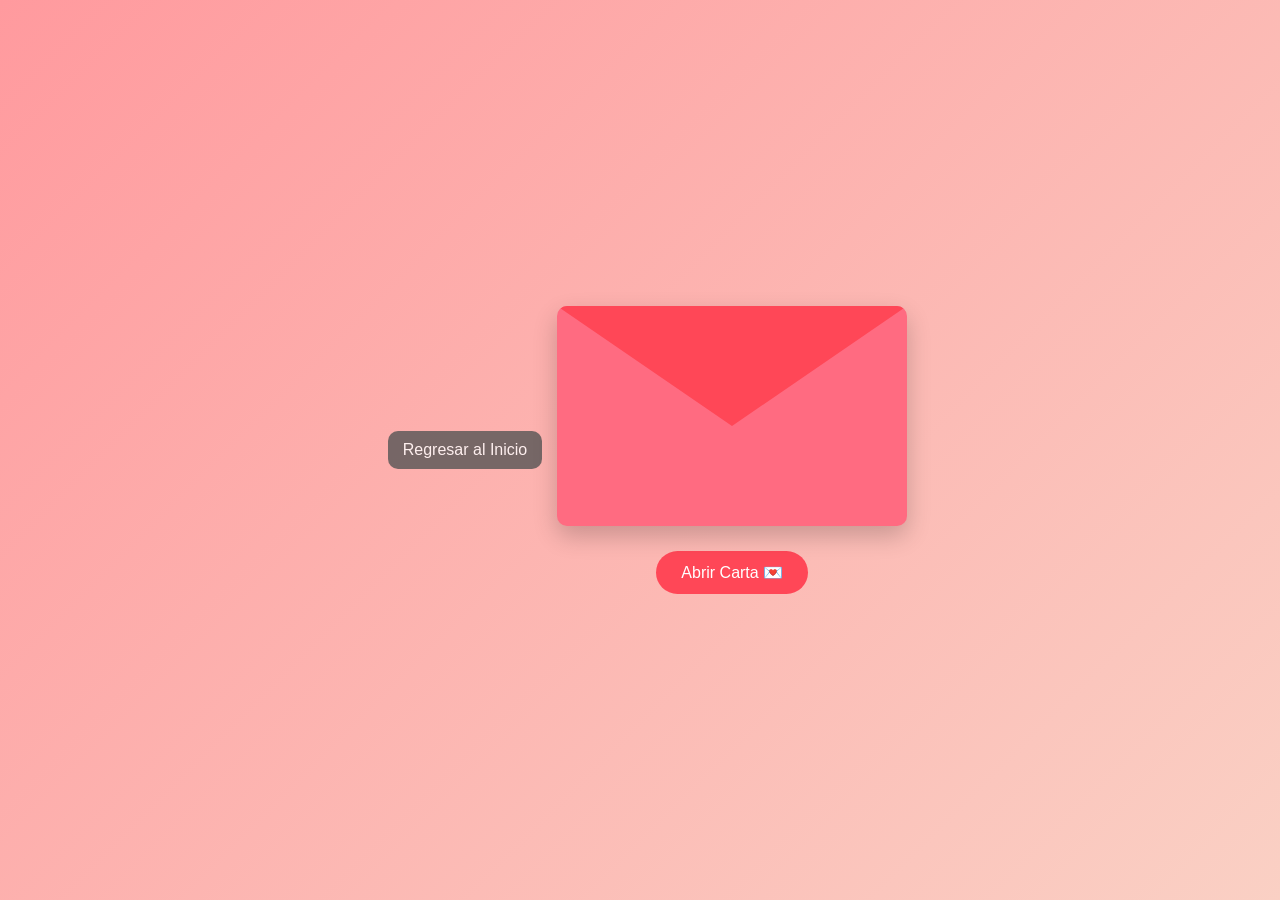
==== pag/carta.html @ baf8e4e4 "Include CSS stylesheet in carta.html Added a link to the carta.css stylesheet for styling." ====
<!DOCTYPE html>
<html>
<head>
	<meta charset="utf-8">
	<meta name="viewport" content="width=device-width, initial-scale=1">
	<title>Carta</title>

	<link rel="stylesheet" href="../css/carta.css">
</head>
<body>
	<header>
		<a href="../index.html" class="btn-regresar">Regresar al Inicio</a>
	</header>
	<div class="contenedor">

    	<div class="sobre" id="sobre">

        	<div class="tapa"></div>

        	<div class="carta">
            	<h2>💖 Para Mahulysita 💖</h2>

            	<p id="mensaje"></p>

            	<div class="firma">
                	Con cariño,<br>
                	Thiago ❤️
            	</div>
        	</div>

    	</div>

    <button onclick="abrirCarta()">Abrir Carta 💌</button>

</div>
</body>
</html>
---- css/carta.css ----
*{
    margin:0;
    padding:0;
    box-sizing:border-box;
}

body{
    min-height:100vh;
    display:flex;
    justify-content:center;
    align-items:center;
    background:linear-gradient(135deg,#ff9a9e,#fad0c4);
    font-family:Arial,sans-serif;
}


.btn-regresar{
    display:inline-block;
    margin:15px;
    background:#555;
    color:white;
    padding:10px 15px;
    border-radius:10px;
    text-decoration:none;
    opacity:0.8;
}

.btn-regresar:hover{
    opacity:1;
    background:#ff4d88;
}

.contenedor{
    text-align:center;
}

.sobre{
    position:relative;
    width:350px;
    height:220px;
    background:#ff6b81;
    margin:auto;
    border-radius:10px;
    overflow:hidden;
    box-shadow:0 10px 25px rgba(0,0,0,0.2);
}

.tapa{
    position:absolute;
    top:0;
    left:0;
    width:0;
    height:0;
    border-left:175px solid transparent;
    border-right:175px solid transparent;
    border-top:120px solid #ff4757;
    transform-origin:top;
    transition:1s;
    z-index:3;
}

.carta{
    position:absolute;
    width:90%;
    height:180px;
    background:white;
    left:5%;
    top:100%;
    border-radius:10px;
    padding:15px;
    transition:1s;
    z-index:1;
    overflow-y:auto;
}

.sobre.abierto .tapa{
    transform:rotateX(180deg);
}

.sobre.abierto .carta{
    top:10px;
}

h2{
    color:#ff4d6d;
    margin-bottom:10px;
}

#mensaje{
    color:#444;
    line-height:1.6;
    font-size:15px;
}

#mensaje::after{
    content:"|";
    animation:parpadeo .8s infinite;
}

@keyframes parpadeo{
    50%{
        opacity:0;
    }
}

.firma{
    margin-top:15px;
    color:#ff4d6d;
    font-weight:bold;
}

button{
    margin-top:25px;
    padding:12px 25px;
    border:none;
    border-radius:30px;
    background:#ff4757;
    color:white;
    font-size:16px;
    cursor:pointer;
    transition:.3s;
}

button:hover{
    transform:scale(1.05);
}
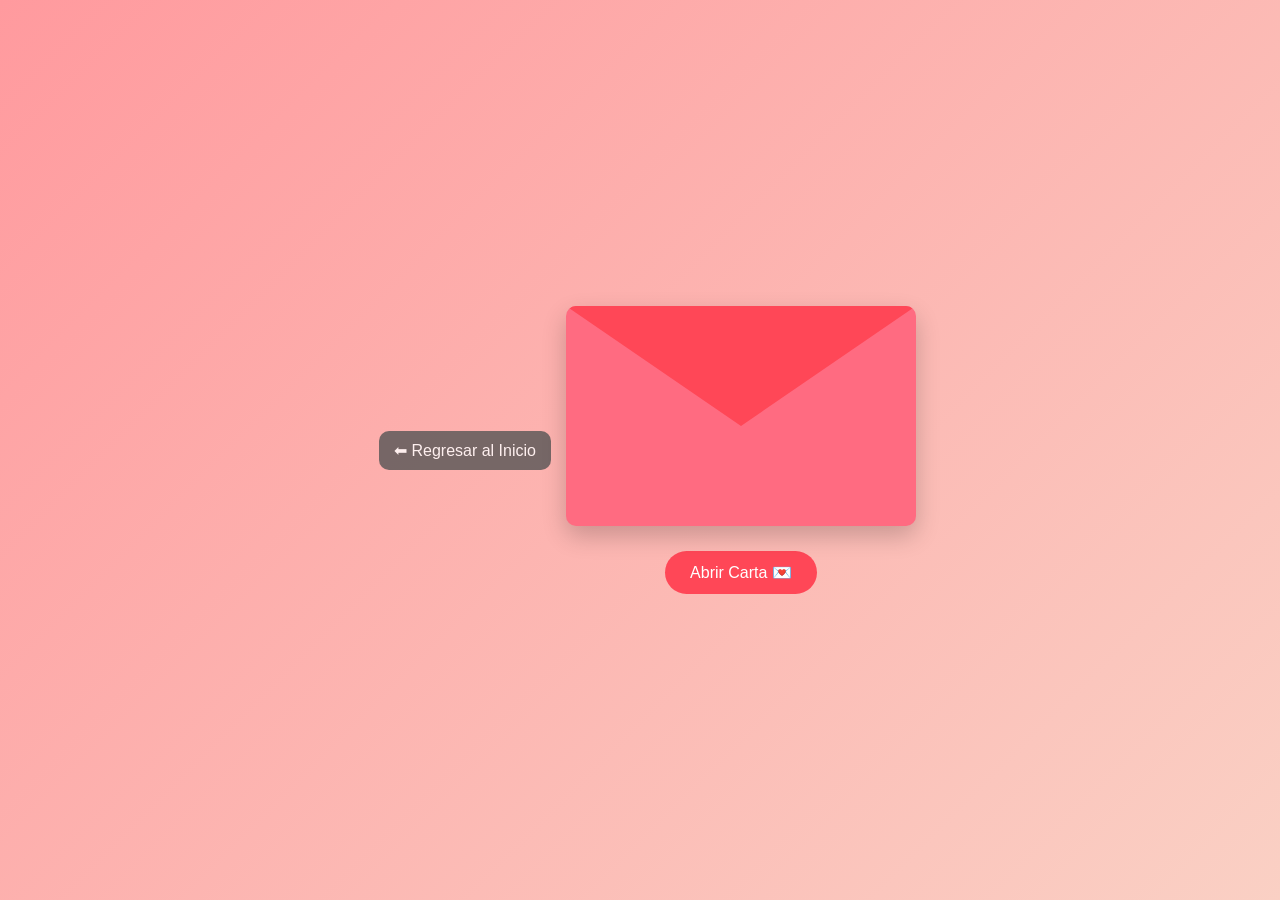
==== commit 43eb1890: "Update carta.html" ====
--- a/pag/carta.html
+++ b/pag/carta.html
@@ -1,16 +1,18 @@
 <!DOCTYPE html>
-<html>
-<head>
-	<meta charset="utf-8">
-	<meta name="viewport" content="width=device-width, initial-scale=1">
-	<title>Carta</title>
+<html lang="es">
+	<head>
+    	<meta charset="UTF-8">
+    	<meta name="viewport" content="width=device-width, initial-scale=1.0">
+    	<title>Carta</title>
 
-	<link rel="stylesheet" href="../css/carta.css">
-</head>
-<body>
+    	<link rel="stylesheet" href="../css/carta.css">
+	</head>
+	<body>
+
 	<header>
-		<a href="../index.html" class="btn-regresar">Regresar al Inicio</a>
+    	<a href="../index.html" class="btn-regresar">⬅ Regresar al Inicio</a>
 	</header>
+
 	<div class="contenedor">
 
     	<div class="sobre" id="sobre">
@@ -18,6 +20,7 @@
         	<div class="tapa"></div>
 
         	<div class="carta">
+
             	<h2>💖 Para Mahulysita 💖</h2>
 
             	<p id="mensaje"></p>
@@ -26,12 +29,16 @@
                 	Con cariño,<br>
                 	Thiago ❤️
             	</div>
+
         	</div>
 
     	</div>
 
-    <button onclick="abrirCarta()">Abrir Carta 💌</button>
+    		<button onclick="abrirCarta()">Abrir Carta 💌</button>
 
-</div>
-</body>
+		</div>
+
+		<script src="../js/carta.js"></script>
+
+	</body>
 </html>
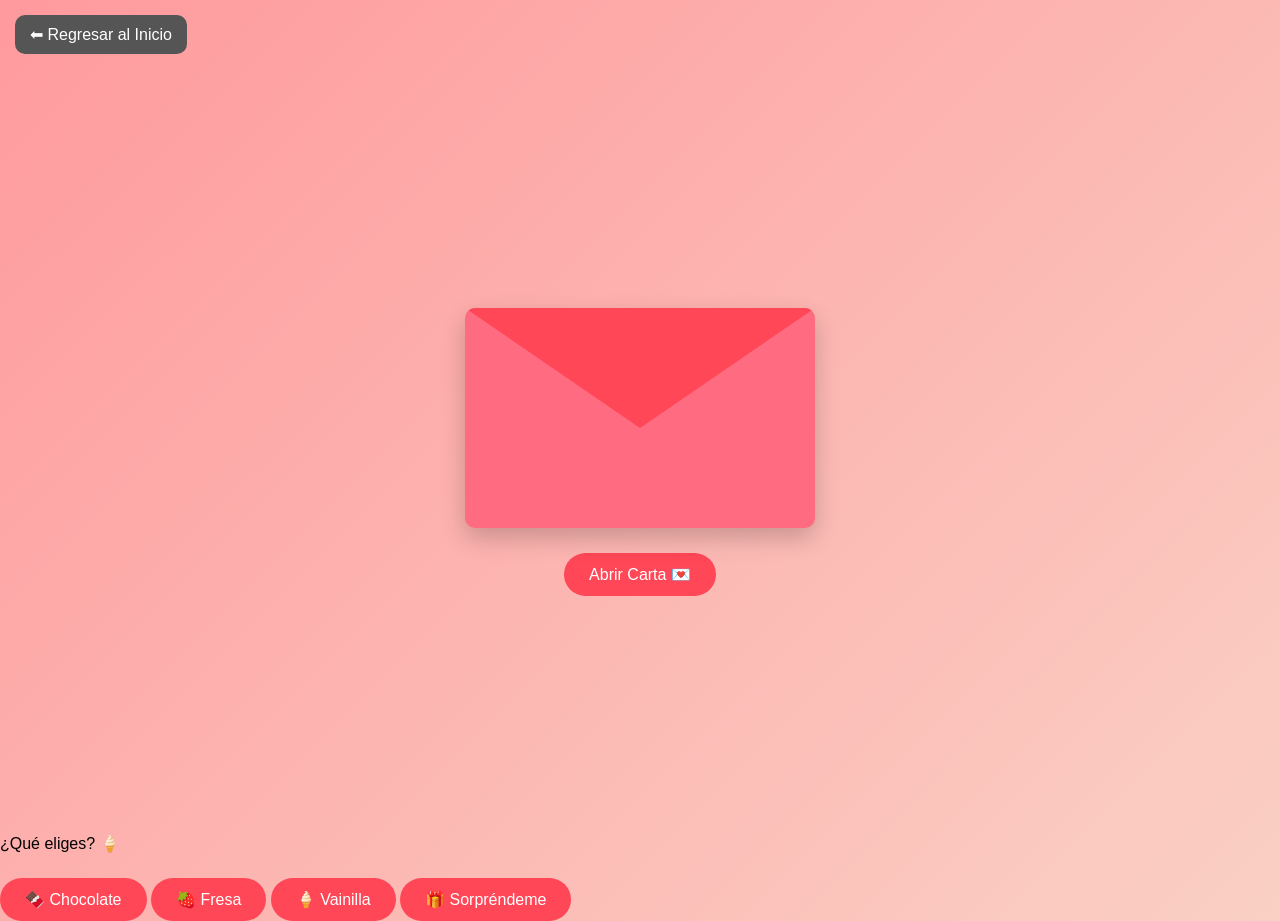
==== commit ef3bbd4c: "Update carta.html" ====
--- a/pag/carta.html
+++ b/pag/carta.html
@@ -37,7 +37,15 @@
     		<button onclick="abrirCarta()">Abrir Carta 💌</button>
 
 		</div>
+        <div class="opciones" id="opciones">
+    		<p class="pregunta">¿Qué eliges? 🍦</p>
+    		<button class="op" onclick="responder('Helado de chocolate 🍫')">🍫 Chocolate</button>
+    		<button class="op" onclick="responder('Helado de fresa 🍓')">🍓 Fresa</button>
+    		<button class="op" onclick="responder('Helado de vainilla 🍦')">🍦 Vainilla</button>
+    		<button class="op" onclick="responder('Mejor una sorpresa 🎁')">🎁 Sorpréndeme</button>
+        </div>
 
+         <p id="respuesta" class="respuesta"></p>
 		<script src="../js/carta.js"></script>
 
 	</body>
--- a/css/carta.css
+++ b/css/carta.css
@@ -6,32 +6,34 @@
 
 body{
     min-height:100vh;
-    display:flex;
-    justify-content:center;
-    align-items:center;
     background:linear-gradient(135deg,#ff9a9e,#fad0c4);
     font-family:Arial,sans-serif;
 }
 
+header{
+    padding:15px;
+}
 
 .btn-regresar{
     display:inline-block;
-    margin:15px;
     background:#555;
     color:white;
     padding:10px 15px;
     border-radius:10px;
     text-decoration:none;
-    opacity:0.8;
+    transition:.3s;
 }
 
 .btn-regresar:hover{
-    opacity:1;
     background:#ff4d88;
 }
 
 .contenedor{
-    text-align:center;
+    min-height:85vh;
+    display:flex;
+    flex-direction:column;
+    justify-content:center;
+    align-items:center;
 }
 
 .sobre{
@@ -39,7 +41,6 @@
     width:350px;
     height:220px;
     background:#ff6b81;
-    margin:auto;
     border-radius:10px;
     overflow:hidden;
     box-shadow:0 10px 25px rgba(0,0,0,0.2);
@@ -69,7 +70,6 @@
     border-radius:10px;
     padding:15px;
     transition:1s;
-    z-index:1;
     overflow-y:auto;
 }
 
@@ -90,6 +90,7 @@
     color:#444;
     line-height:1.6;
     font-size:15px;
+    white-space:pre-line;
 }
 
 #mensaje::after{
@@ -116,8 +117,8 @@
     border-radius:30px;
     background:#ff4757;
     color:white;
+    cursor:pointer;
     font-size:16px;
-    cursor:pointer;
     transition:.3s;
 }
 
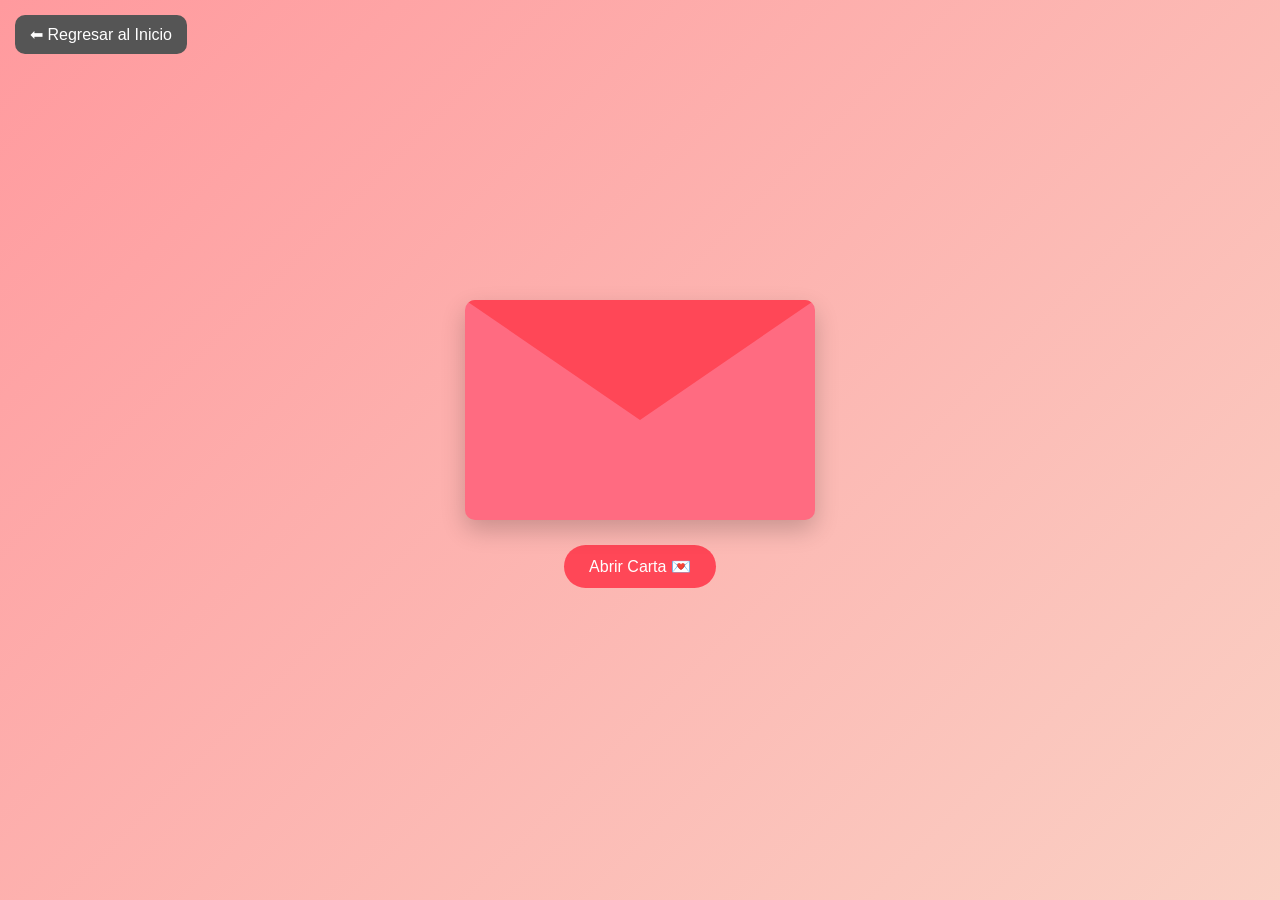
==== commit e7813413: "Fix HTML structure and ensure proper closing tags" ====
--- a/pag/carta.html
+++ b/pag/carta.html
@@ -1,51 +1,57 @@
 <!DOCTYPE html>
 <html lang="es">
-	<head>
-    	<meta charset="UTF-8">
-    	<meta name="viewport" content="width=device-width, initial-scale=1.0">
-    	<title>Carta</title>
+<head>
+    <meta charset="UTF-8">
+    <meta name="viewport" content="width=device-width, initial-scale=1.0">
+    <title>Carta</title>
 
-    	<link rel="stylesheet" href="../css/carta.css">
-	</head>
-	<body>
+    <link rel="stylesheet" href="../css/carta.css">
+</head>
+<body>
 
-	<header>
-    	<a href="../index.html" class="btn-regresar">⬅ Regresar al Inicio</a>
-	</header>
+    <header>
+        <a href="../index.html" class="btn-regresar">⬅ Regresar al Inicio</a>
+    </header>
 
-	<div class="contenedor">
+    <div class="contenedor">
 
-    	<div class="sobre" id="sobre">
+        <div class="sobre" id="sobre">
 
-        	<div class="tapa"></div>
+            <div class="tapa"></div>
 
-        	<div class="carta">
+            <div class="carta">
 
-            	<h2>💖 Para Mahulysita 💖</h2>
+                <h2>💖 Para Mahulysita 💖</h2>
 
-            	<p id="mensaje"></p>
+                <p id="mensaje"></p>
 
-            	<div class="firma">
-                	Con cariño,<br>
-                	Thiago ❤️
-            	</div>
+                <div class="firma">
+                    Con cariño,<br>
+                    Thiago ❤️
+                </div>
 
-        	</div>
+            </div>
 
-    	</div>
-
-    		<button onclick="abrirCarta()">Abrir Carta 💌</button>
-
-		</div>
-        <div class="opciones" id="opciones">
-    		<p class="pregunta">¿Qué eliges? 🍦</p>
-    		<button class="op" onclick="responder('Helado de chocolate 🍫')">🍫 Chocolate</button>
-    		<button class="op" onclick="responder('Helado de fresa 🍓')">🍓 Fresa</button>
-    		<button class="op" onclick="responder('Helado de vainilla 🍦')">🍦 Vainilla</button>
-    		<button class="op" onclick="responder('Mejor una sorpresa 🎁')">🎁 Sorpréndeme</button>
         </div>
 
-         <p id="respuesta" class="respuesta"></p>
+        <button onclick="abrirCarta()">Abrir Carta 💌</button>
+
+        <div class="opciones" id="opciones">
+            <p class="pregunta">¿Qué eliges? 🍦</p>
+            <button class="op" onclick="responder('Helado de chocolate 🍫')">🍫 Chocolate</button>
+            <button class="op" onclick="responder('Helado de fresa 🍓')">🍓 Fresa</button>
+            <button class="op" onclick="responder('Helado de vainilla 🍦')">🍦 Vainilla</button>
+            <button class="op" onclick="responder('Mejor una sorpresa 🎁')">🎁 Sorpréndeme</button>
+        </div>
+
+        <p id="respuesta" class="respuesta"></p>
+
+    </div>
+
+    <script src="../js/carta.js"></script>
+
+</body>
+</html>
 		<script src="../js/carta.js"></script>
 
 	</body>
--- a/css/carta.css
+++ b/css/carta.css
@@ -125,3 +125,41 @@
 button:hover{
     transform:scale(1.05);
 }
+.opciones{
+    display:none;
+    margin-top:20px;
+    text-align:center;
+}
+
+.opciones.visible{
+    display:block;
+    animation:aparecer 1s;
+}
+
+.pregunta{
+    color:white;
+    font-size:18px;
+    font-weight:bold;
+    margin-bottom:10px;
+}
+
+.op{
+    margin:5px;
+    padding:10px 18px;
+    background:white;
+    color:#ff4757;
+    font-size:15px;
+}
+
+.respuesta{
+    margin-top:15px;
+    color:white;
+    font-weight:bold;
+    text-align:center;
+    padding:0 15px;
+}
+
+@keyframes aparecer{
+    from{opacity:0; transform:translateY(10px);}
+    to{opacity:1; transform:translateY(0);}
+}
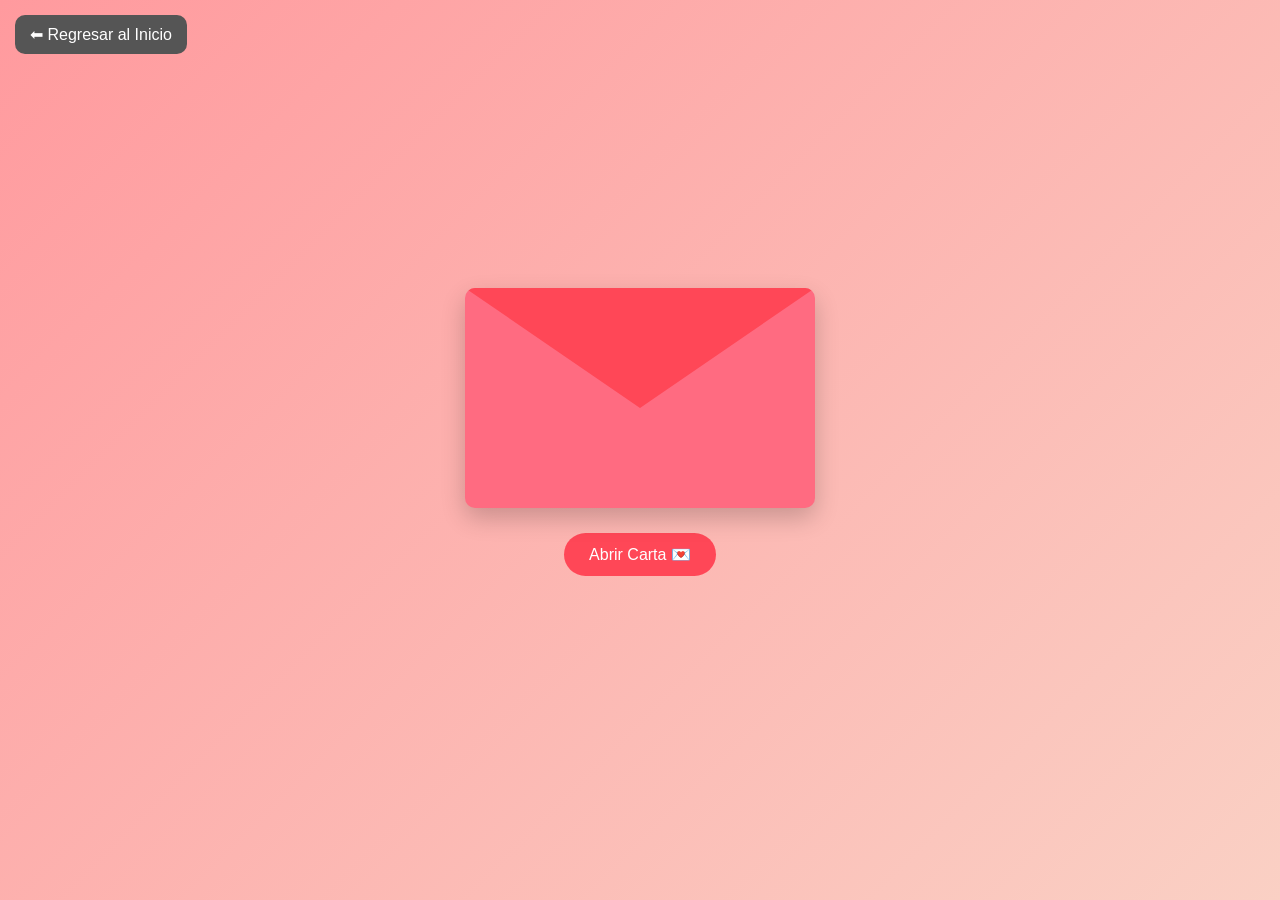
==== commit 10fbbcce: "Replace carta.html content with new story for Jazmín" ====
--- a/pag/carta.html
+++ b/pag/carta.html
@@ -1,58 +1,244 @@
 <!DOCTYPE html>
 <html lang="es">
-<head>
-    <meta charset="UTF-8">
-    <meta name="viewport" content="width=device-width, initial-scale=1.0">
-    <title>Carta</title>
-
-    <link rel="stylesheet" href="../css/carta.css">
-</head>
-<body>
-
-    <header>
-        <a href="../index.html" class="btn-regresar">⬅ Regresar al Inicio</a>
-    </header>
-
-    <div class="contenedor">
-
-        <div class="sobre" id="sobre">
-
-            <div class="tapa"></div>
-
-            <div class="carta">
-
-                <h2>💖 Para Mahulysita 💖</h2>
-
-                <p id="mensaje"></p>
-
-                <div class="firma">
-                    Con cariño,<br>
-                    Thiago ❤️
-                </div>
-
-            </div>
-
-        </div>
-
-        <button onclick="abrirCarta()">Abrir Carta 💌</button>
-
-        <div class="opciones" id="opciones">
-            <p class="pregunta">¿Qué eliges? 🍦</p>
-            <button class="op" onclick="responder('Helado de chocolate 🍫')">🍫 Chocolate</button>
-            <button class="op" onclick="responder('Helado de fresa 🍓')">🍓 Fresa</button>
-            <button class="op" onclick="responder('Helado de vainilla 🍦')">🍦 Vainilla</button>
-            <button class="op" onclick="responder('Mejor una sorpresa 🎁')">🎁 Sorpréndeme</button>
-        </div>
-
-        <p id="respuesta" class="respuesta"></p>
-
-    </div>
-
-    <script src="../js/carta.js"></script>
-
-</body>
+	<head>
+    	<meta charset="UTF-8">
+    	<meta name="viewport" content="width=device-width, initial-scale=1.0">
+    	<title>Una historia para Jazmín</title>
+
+    	<link rel="stylesheet" href="../css/carta.css">
+	</head>
+	<body>
+
+   		<!-- Corazones flotando de fondo (los crea el JS) -->
+   		<div class="corazones" id="corazones"></div>
+
+   		<header>
+        	<a href="../index.html" class="btn-regresar">⬅ Regresar al Inicio</a>
+    	</header>
+
+    	<div class="contenedor">
+
+        	<!-- ========== PORTADA: EL SOBRE ========== -->
+        	<div class="portada" id="portada">
+
+            	<div class="sobre" id="sobre">
+                	<div class="tapa"></div>
+                	<div class="carta">
+                    	<h2>💖 Para Jazmín 💖</h2>
+                    	<p class="intro">Hice una pequeña historia para ti...<br>Ábrela despacito 🥹</p>
+                	</div>
+            	</div>
+
+            	<button id="btnAbrir" onclick="abrirCarta()">Abrir Carta 💌</button>
+
+        	</div>
+
+        	<!-- ========== LA HISTORIA ========== -->
+        	<div class="historia" id="historia">
+
+            	<!-- Escenario animado -->
+            	<div class="escenario e1" id="escenario">
+
+                	<div class="fondo dia"></div>
+                	<div class="fondo tarde"></div>
+                	<div class="fondo noche"></div>
+                	<div class="fondo alba"></div>
+
+                	<div class="estrellas" id="estrellas"></div>
+                	<div class="fugaz"></div>
+
+                	<div class="sol"></div>
+                	<div class="luna">🌙</div>
+
+                	<div class="nube n1">☁️</div>
+                	<div class="nube n2">☁️</div>
+                	<div class="nube n3">☁️</div>
+
+                	<div class="suelo"></div>
+
+                	<!-- ELLA: piel clarita y pelo rizado -->
+                	<div class="personaje chica">
+                    	<svg viewBox="0 0 100 170" xmlns="http://www.w3.org/2000/svg">
+                        	<!-- pelo rizado de atrás -->
+                        	<g fill="#6a3b22">
+                            	<circle cx="27" cy="48" r="14"/>
+                            	<circle cx="73" cy="48" r="14"/>
+                            	<circle cx="20" cy="68" r="12"/>
+                            	<circle cx="80" cy="68" r="12"/>
+                            	<circle cx="24" cy="88" r="11"/>
+                            	<circle cx="76" cy="88" r="11"/>
+                            	<circle cx="34" cy="28" r="14"/>
+                            	<circle cx="66" cy="28" r="14"/>
+                            	<circle cx="50" cy="22" r="15"/>
+                        	</g>
+                        	<!-- piernas -->
+                        	<g class="pierna izq">
+                            	<rect x="38" y="128" width="9" height="30" rx="4" fill="#ffe3d3"/>
+                            	<ellipse cx="42" cy="160" rx="8" ry="4.5" fill="#d94f7a"/>
+                        	</g>
+                        	<g class="pierna der">
+                            	<rect x="53" y="128" width="9" height="30" rx="4" fill="#ffe3d3"/>
+                            	<ellipse cx="58" cy="160" rx="8" ry="4.5" fill="#d94f7a"/>
+                        	</g>
+                        	<!-- vestido -->
+                        	<path d="M32 84 L68 84 L82 138 L18 138 Z" fill="#ff7ba9"/>
+                        	<path d="M40 100 Q50 108 60 100" stroke="#ff9bc0" stroke-width="3" fill="none" stroke-linecap="round"/>
+                        	<!-- brazos -->
+                        	<rect x="22" y="86" width="9" height="30" rx="4.5" fill="#ffe3d3" transform="rotate(8 26 88)"/>
+                        	<rect x="69" y="86" width="9" height="30" rx="4.5" fill="#ffe3d3" transform="rotate(-8 74 88)"/>
+                        	<!-- cuello -->
+                        	<rect x="45" y="74" width="10" height="12" fill="#ffe3d3"/>
+                        	<!-- cara -->
+                        	<circle cx="50" cy="55" r="24" fill="#ffe3d3"/>
+                        	<!-- flequillo rizado -->
+                        	<g fill="#6a3b22">
+                            	<circle cx="36" cy="38" r="9"/>
+                            	<circle cx="48" cy="33" r="10"/>
+                            	<circle cx="61" cy="35" r="9"/>
+                            	<circle cx="70" cy="44" r="7"/>
+                            	<circle cx="30" cy="47" r="7"/>
+                        	</g>
+                        	<!-- ojos, mejillas, sonrisa -->
+                        	<g class="ojos">
+                            	<circle cx="42" cy="56" r="2.8" fill="#3b2415"/>
+                            	<circle cx="58" cy="56" r="2.8" fill="#3b2415"/>
+                        	</g>
+                        	<circle cx="36" cy="65" r="4" fill="#ff9bb0" opacity=".55"/>
+                        	<circle cx="64" cy="65" r="4" fill="#ff9bb0" opacity=".55"/>
+                        	<path d="M43 65 Q50 72 57 65" stroke="#b3475f" stroke-width="2" fill="none" stroke-linecap="round"/>
+                    	</svg>
+                    	<span class="helado">🍓</span>
+                	</div>
+
+                	<!-- ÉL: piel morenita y pelo lacio -->
+                	<div class="personaje chico">
+                    	<svg viewBox="0 0 100 170" xmlns="http://www.w3.org/2000/svg">
+                        	<!-- piernas -->
+                        	<g class="pierna izq">
+                            	<rect x="38" y="125" width="10" height="33" rx="4" fill="#33406e"/>
+                            	<ellipse cx="42" cy="160" rx="9" ry="4.5" fill="#2b2b2b"/>
+                        	</g>
+                        	<g class="pierna der">
+                            	<rect x="52" y="125" width="10" height="33" rx="4" fill="#33406e"/>
+                            	<ellipse cx="58" cy="160" rx="9" ry="4.5" fill="#2b2b2b"/>
+                        	</g>
+                        	<!-- brazos -->
+                        	<rect x="20" y="84" width="10" height="34" rx="5" fill="#c68b5f" transform="rotate(6 25 86)"/>
+                        	<rect x="70" y="84" width="10" height="34" rx="5" fill="#c68b5f" transform="rotate(-6 75 86)"/>
+                        	<!-- camiseta -->
+                        	<rect x="30" y="82" width="40" height="50" rx="10" fill="#4aa3df"/>
+                        	<rect x="19" y="82" width="13" height="16" rx="6" fill="#4aa3df" transform="rotate(6 25 86)"/>
+                        	<rect x="68" y="82" width="13" height="16" rx="6" fill="#4aa3df" transform="rotate(-6 75 86)"/>
+                        	<!-- cuello -->
+                        	<rect x="45" y="72" width="10" height="12" fill="#c68b5f"/>
+                        	<!-- cara -->
+                        	<circle cx="50" cy="54" r="23" fill="#c68b5f"/>
+                        	<!-- pelo lacio -->
+                        	<path d="M26 54 C24 26 40 20 52 21 C68 21 78 32 74 54 C70 44 66 38 50 38 C36 38 30 44 26 54 Z" fill="#1b130e"/>
+                        	<rect x="25" y="46" width="5" height="14" rx="2" fill="#1b130e"/>
+                        	<rect x="70" y="46" width="5" height="14" rx="2" fill="#1b130e"/>
+                        	<g stroke="#3d2c22" stroke-width="1.5" stroke-linecap="round">
+                            	<line x1="38" y1="25" x2="36" y2="40"/>
+                            	<line x1="48" y1="22" x2="47" y2="38"/>
+                            	<line x1="58" y1="23" x2="59" y2="38"/>
+                            	<line x1="67" y1="28" x2="68" y2="42"/>
+                        	</g>
+                        	<!-- ojos, cejas, mejillas, sonrisa -->
+                        	<g class="ojos">
+                            	<circle cx="42" cy="55" r="2.8" fill="#1f130b"/>
+                            	<circle cx="58" cy="55" r="2.8" fill="#1f130b"/>
+                        	</g>
+                        	<path d="M38 48 L46 48" stroke="#1b130e" stroke-width="2" stroke-linecap="round"/>
+                        	<path d="M54 48 L62 48" stroke="#1b130e" stroke-width="2" stroke-linecap="round"/>
+                        	<circle cx="36" cy="64" r="4" fill="#e58a7a" opacity=".5"/>
+                        	<circle cx="64" cy="64" r="4" fill="#e58a7a" opacity=".5"/>
+                        	<path d="M43 64 Q50 71 57 64" stroke="#7a3b2a" stroke-width="2" fill="none" stroke-linecap="round"/>
+                    	</svg>
+                    	<span class="helado">🍦</span>
+                	</div>
+
+                	<div class="corazon-grande">💖</div>
+                	<div class="latidos" id="latidos"></div>
+
+            	</div>
+
+            	<!-- Hoja de papel con el texto -->
+            	<div class="papel">
+                	<h2>💖 Para Jazmín 💖</h2>
+                	<p id="mensaje"></p>
+
+                	<div class="firma" id="firma">
+                    	Con cariño,<br>
+                    	Thiago ❤️
+                	</div>
+
+                	<div class="puntos" id="puntos"></div>
+                	<button id="btnSig" class="btn-sig" onclick="siguiente()">Siguiente ▶</button>
+            	</div>
+
+            	<!-- Opciones de helado -->
+            	<div class="opciones" id="opciones">
+                	<p class="pregunta">¿Qué eliges? 🍦</p>
+                	<button class="op" onclick="responder('Helado de chocolate 🍫')">🍫 Chocolate</button>
+                	<button class="op" onclick="responder('Helado de fresa 🍓')">🍓 Fresa</button>
+                	<button class="op" onclick="responder('Helado de vainilla 🍦')">🍦 Vainilla</button>
+                	<button class="op" onclick="responder('Mejor una sorpresa 🎁')">🎁 Sorpréndeme</button>
+            	</div>
+
+            	<p id="respuesta" class="respuesta"></p>
+
+            	<!-- GALERÍA DE FOTOS -->
+            	<!-- Pon tus fotos en la carpeta img/ con estos nombres (o cambia los src) -->
+            	<section class="galeria" id="galeria">
+                	<h3>Nuestros momentos 📸</h3>
+
+                	<div class="fotos">
+
+                    	<figure class="polaroid" style="--giro:-5deg" onclick="verFoto(this)">
+                        	<div class="marco">
+                            	<img src="../img/foto1.jpg" alt="Foto 1" onerror="this.style.display='none'">
+                        	</div>
+                        	<figcaption>Nuestro primer día 💕</figcaption>
+                    	</figure>
+
+                    	<figure class="polaroid" style="--giro:4deg" onclick="verFoto(this)">
+                        	<div class="marco">
+                            	<img src="../img/foto2.jpg" alt="Foto 2" onerror="this.style.display='none'">
+                        	</div>
+                        	<figcaption>Mi sonrisa favorita 😊</figcaption>
+                    	</figure>
+
+                    	<figure class="polaroid" style="--giro:-3deg" onclick="verFoto(this)">
+                        	<div class="marco">
+                            	<img src="../img/foto3.jpg" alt="Foto 3" onerror="this.style.display='none'">
+                        	</div>
+                        	<figcaption>Un día increíble 🌸</figcaption>
+                    	</figure>
+
+                    	<figure class="polaroid" style="--giro:5deg" onclick="verFoto(this)">
+                        	<div class="marco">
+                            	<img src="../img/foto4.jpg" alt="Foto 4" onerror="this.style.display='none'">
+                        	</div>
+                        	<figcaption>Contigo siempre ❤️</figcaption>
+                    	</figure>
+
+                	</div>
+
+                	<p class="nota-final">Jazmín, eres lo mejor que me ha pasado 💖</p>
+            	</section>
+
+        	</div>
+
+    	</div>
+
+    	<!-- Visor para ver la foto en grande -->
+    	<div class="visor" id="visor" onclick="cerrarVisor()">
+        	<img id="visorImg" alt="">
+        	<p id="visorTexto"></p>
+    	</div>
+
+    	<script src="../js/carta.js"></script>
+
+    </body>
+
 </html>
-		<script src="../js/carta.js"></script>
-
-	</body>
-</html>
--- a/css/carta.css
+++ b/css/carta.css
@@ -8,10 +8,13 @@
     min-height:100vh;
     background:linear-gradient(135deg,#ff9a9e,#fad0c4);
     font-family:Arial,sans-serif;
+    overflow-x:hidden;
 }
 
 header{
     padding:15px;
+    position:relative;
+    z-index:2;
 }
 
 .btn-regresar{
@@ -34,11 +37,53 @@
     flex-direction:column;
     justify-content:center;
     align-items:center;
+    padding-bottom:40px;
+    position:relative;
+    z-index:2;
+}
+
+/* ---------- CORAZONES DE FONDO ---------- */
+
+.corazones{
+    position:fixed;
+    inset:0;
+    pointer-events:none;
+    z-index:1;
+    overflow:hidden;
+}
+
+.corazon{
+    position:absolute;
+    bottom:-40px;
+    animation:subir linear forwards;
+    opacity:.8;
+}
+
+@keyframes subir{
+    to{
+        transform:translateY(-110vh) rotate(25deg);
+        opacity:0;
+    }
+}
+
+/* ---------- PORTADA: SOBRE ---------- */
+
+.portada{
+    display:flex;
+    flex-direction:column;
+    align-items:center;
+    transition:opacity .8s, transform .8s;
+}
+
+.portada.salir{
+    opacity:0;
+    transform:scale(.92);
 }
 
 .sobre{
     position:relative;
     width:350px;
+    max-width:92vw;
     height:220px;
     background:#ff6b81;
     border-radius:10px;
@@ -86,28 +131,10 @@
     margin-bottom:10px;
 }
 
-#mensaje{
+.intro{
     color:#444;
     line-height:1.6;
     font-size:15px;
-    white-space:pre-line;
-}
-
-#mensaje::after{
-    content:"|";
-    animation:parpadeo .8s infinite;
-}
-
-@keyframes parpadeo{
-    50%{
-        opacity:0;
-    }
-}
-
-.firma{
-    margin-top:15px;
-    color:#ff4d6d;
-    font-weight:bold;
 }
 
 button{
@@ -125,6 +152,394 @@
 button:hover{
     transform:scale(1.05);
 }
+
+button:disabled{
+    opacity:.6;
+    cursor:default;
+}
+
+/* ---------- HISTORIA ---------- */
+
+.historia{
+    display:none;
+    width:94vw;
+    max-width:420px;
+}
+
+.historia.visible{
+    display:block;
+    animation:aparecer 1s;
+}
+
+@keyframes aparecer{
+    from{opacity:0; transform:translateY(10px);}
+    to{opacity:1; transform:translateY(0);}
+}
+
+/* ---------- ESCENARIO ---------- */
+
+.escenario{
+    position:relative;
+    height:270px;
+    border-radius:20px;
+    overflow:hidden;
+    box-shadow:0 10px 25px rgba(0,0,0,.25);
+}
+
+.fondo{
+    position:absolute;
+    inset:0;
+    opacity:0;
+    transition:opacity 2s;
+}
+
+.fondo.dia{ background:linear-gradient(#7ec8ff,#d9f2ff); }
+.fondo.tarde{ background:linear-gradient(#ff9966,#ffd9a8); }
+.fondo.noche{ background:linear-gradient(#0b1030,#2b2f6b); }
+.fondo.alba{ background:linear-gradient(#ff8fbd,#ffe3ee); }
+
+.e1 .dia, .e2 .dia{ opacity:1; }
+.e3 .tarde{ opacity:1; }
+.e4 .noche{ opacity:1; }
+.e5 .alba{ opacity:1; }
+
+/* sol y luna */
+
+.sol{
+    position:absolute;
+    top:22px;
+    right:28px;
+    width:50px;
+    height:50px;
+    border-radius:50%;
+    background:#ffe45c;
+    box-shadow:0 0 30px #ffe45c;
+    transition:all 2.5s;
+}
+
+.e3 .sol{
+    top:130px;
+    background:#ff7b3a;
+    box-shadow:0 0 35px #ff7b3a;
+}
+
+.e4 .sol{
+    top:320px;
+}
+
+.e5 .sol{
+    top:20px;
+    right:40%;
+    background:#fff3b0;
+    box-shadow:0 0 40px #fff3b0;
+}
+
+.luna{
+    position:absolute;
+    top:24px;
+    right:30px;
+    font-size:42px;
+    opacity:0;
+    transition:opacity 2s;
+}
+
+.e4 .luna{ opacity:1; }
+
+/* nubes */
+
+.nube{
+    position:absolute;
+    font-size:44px;
+    opacity:.9;
+    animation:deriva linear infinite;
+    transition:opacity 2s;
+}
+
+.n1{ top:18px; left:-60px; animation-duration:45s; }
+.n2{ top:70px; left:-60px; animation-duration:60s; animation-delay:-20s; font-size:34px; }
+.n3{ top:40px; left:-60px; animation-duration:75s; animation-delay:-40s; font-size:28px; }
+
+.e4 .nube{ opacity:.12; }
+
+@keyframes deriva{
+    from{ transform:translateX(0); }
+    to{ transform:translateX(520px); }
+}
+
+/* estrellas */
+
+.estrellas{
+    position:absolute;
+    inset:0;
+    opacity:0;
+    transition:opacity 2s;
+}
+
+.e4 .estrellas{ opacity:1; }
+
+.estrellas span{
+    position:absolute;
+    width:3px;
+    height:3px;
+    background:white;
+    border-radius:50%;
+    animation:titila 2s infinite alternate;
+}
+
+@keyframes titila{
+    from{ opacity:.2; }
+    to{ opacity:1; }
+}
+
+.fugaz{
+    position:absolute;
+    top:30px;
+    left:-40px;
+    width:60px;
+    height:2px;
+    background:linear-gradient(90deg,transparent,white);
+    opacity:0;
+}
+
+.e4 .fugaz{
+    animation:fugaz 3s 1.5s infinite;
+}
+
+@keyframes fugaz{
+    0%{ opacity:1; transform:translate(0,0) rotate(25deg); }
+    60%{ opacity:0; transform:translate(340px,160px) rotate(25deg); }
+    100%{ opacity:0; }
+}
+
+/* suelo */
+
+.suelo{
+    position:absolute;
+    left:0;
+    right:0;
+    bottom:0;
+    height:34px;
+    background:#7bd36a;
+    transition:background 2s;
+}
+
+.e3 .suelo{ background:#9bb347; }
+.e4 .suelo{ background:#2f6b4a; }
+.e5 .suelo{ background:#8fd68a; }
+
+/* ---------- PERSONAJES ---------- */
+
+.personaje{
+    position:absolute;
+    bottom:26px;
+    width:25%;
+    transition:left 2.6s ease-in-out;
+}
+
+.personaje svg{
+    display:block;
+    width:100%;
+    height:auto;
+    transform-origin:bottom center;
+    animation:respira 3s ease-in-out infinite;
+}
+
+@keyframes respira{
+    50%{ transform:scaleY(1.02); }
+}
+
+.chica{ left:2%; }
+.chico{ left:71%; }
+
+.e2 .chica, .e3 .chica{ left:23%; }
+.e2 .chico, .e3 .chico{ left:50%; }
+
+.e4 .chica{ left:27%; }
+.e4 .chico{ left:47%; }
+
+.e5 .chica{ left:24%; }
+.e5 .chico{ left:51%; }
+
+/* caminar */
+
+.pierna{
+    transform-box:fill-box;
+    transform-origin:50% 0;
+}
+
+.caminando .personaje svg{
+    animation:bob .35s ease-in-out infinite alternate;
+}
+
+.caminando .pierna.izq{
+    animation:paso .35s ease-in-out infinite alternate;
+}
+
+.caminando .pierna.der{
+    animation:paso .35s ease-in-out infinite alternate-reverse;
+}
+
+@keyframes bob{
+    to{ transform:translateY(-4px); }
+}
+
+@keyframes paso{
+    from{ transform:rotate(-18deg); }
+    to{ transform:rotate(18deg); }
+}
+
+/* parpadeo */
+
+.ojos{
+    transform-box:fill-box;
+    transform-origin:center;
+    animation:pestanea 4s infinite;
+}
+
+@keyframes pestanea{
+    0%,94%,100%{ transform:scaleY(1); }
+    97%{ transform:scaleY(.1); }
+}
+
+/* helados */
+
+.helado{
+    position:absolute;
+    top:50%;
+    font-size:28px;
+    opacity:0;
+    transform:scale(0);
+    transition:opacity .6s, transform .6s;
+}
+
+.chica .helado{ left:-14px; }
+.chico .helado{ right:-14px; }
+
+.e3 .helado, .e4 .helado, .e5 .helado{
+    opacity:1;
+    transform:scale(1);
+}
+
+/* corazón grande y latidos */
+
+.corazon-grande{
+    position:absolute;
+    top:30px;
+    left:50%;
+    margin-left:-30px;
+    font-size:60px;
+    opacity:0;
+    transform:scale(0);
+    transition:opacity .8s, transform .8s;
+}
+
+.e5 .corazon-grande{
+    opacity:1;
+    transform:scale(1);
+    animation:latir 1.2s 1s infinite;
+}
+
+@keyframes latir{
+    0%,100%{ transform:scale(1); }
+    50%{ transform:scale(1.2); }
+}
+
+.latidos{
+    position:absolute;
+    inset:0;
+    pointer-events:none;
+}
+
+.latidos span{
+    position:absolute;
+    bottom:110px;
+    font-size:20px;
+    animation:subir-latido 2.6s forwards;
+}
+
+@keyframes subir-latido{
+    to{ transform:translateY(-150px); opacity:0; }
+}
+
+/* ---------- PAPEL CON EL TEXTO ---------- */
+
+.papel{
+    margin-top:14px;
+    background-color:white;
+    background-image:repeating-linear-gradient(to bottom, transparent 0, transparent 25px, #ffd6e0 25px, #ffd6e0 26px);
+    border-radius:14px;
+    padding:14px 18px 16px;
+    box-shadow:0 8px 20px rgba(0,0,0,.18);
+    min-height:170px;
+    text-align:left;
+}
+
+.papel h2{
+    font-size:18px;
+    margin-bottom:8px;
+    background:white;
+    display:inline-block;
+    padding-right:8px;
+}
+
+#mensaje{
+    color:#444;
+    line-height:26px;
+    font-size:15px;
+    white-space:pre-line;
+}
+
+#mensaje.escribiendo::after{
+    content:"|";
+    animation:parpadeo .8s infinite;
+}
+
+@keyframes parpadeo{
+    50%{ opacity:0; }
+}
+
+.firma{
+    display:none;
+    margin-top:10px;
+    color:#ff4d6d;
+    font-weight:bold;
+    line-height:1.4;
+}
+
+.firma.visible{
+    display:block;
+    animation:aparecer 1s;
+}
+
+.puntos{
+    display:flex;
+    justify-content:center;
+    gap:7px;
+    margin-top:12px;
+}
+
+.puntos span{
+    width:8px;
+    height:8px;
+    border-radius:50%;
+    background:#ffc2d1;
+    transition:.3s;
+}
+
+.puntos span.activo{
+    background:#ff4757;
+    transform:scale(1.4);
+}
+
+.btn-sig{
+    display:block;
+    margin:10px auto 0;
+    padding:10px 22px;
+    font-size:15px;
+}
+
+/* ---------- OPCIONES ---------- */
+
 .opciones{
     display:none;
     margin-top:20px;
@@ -141,6 +556,7 @@
     font-size:18px;
     font-weight:bold;
     margin-bottom:10px;
+    text-shadow:0 2px 6px rgba(0,0,0,.2);
 }
 
 .op{
@@ -157,9 +573,136 @@
     font-weight:bold;
     text-align:center;
     padding:0 15px;
-}
-
-@keyframes aparecer{
-    from{opacity:0; transform:translateY(10px);}
-    to{opacity:1; transform:translateY(0);}
-}
+    text-shadow:0 2px 6px rgba(0,0,0,.2);
+}
+
+/* ---------- GALERÍA POLAROID ---------- */
+
+.galeria{
+    display:none;
+    margin-top:40px;
+    width:100%;
+    text-align:center;
+}
+
+.galeria.visible{
+    display:block;
+}
+
+.galeria h3{
+    color:white;
+    font-size:22px;
+    margin-bottom:25px;
+    text-shadow:0 2px 6px rgba(0,0,0,.2);
+}
+
+.fotos{
+    display:flex;
+    flex-wrap:wrap;
+    justify-content:center;
+    gap:22px;
+}
+
+.polaroid{
+    width:150px;
+    background:white;
+    padding:10px 10px 8px;
+    border-radius:4px;
+    box-shadow:0 8px 20px rgba(0,0,0,.25);
+    transform:rotate(var(--giro));
+    cursor:pointer;
+    opacity:0;
+    transition:transform .3s;
+}
+
+.galeria.visible .polaroid{
+    animation:caer .8s forwards;
+}
+
+.galeria.visible .polaroid:nth-child(1){ animation-delay:.1s; }
+.galeria.visible .polaroid:nth-child(2){ animation-delay:.5s; }
+.galeria.visible .polaroid:nth-child(3){ animation-delay:.9s; }
+.galeria.visible .polaroid:nth-child(4){ animation-delay:1.3s; }
+
+@keyframes caer{
+    from{ opacity:0; transform:translateY(-40px) rotate(0deg) scale(.8); }
+    to{ opacity:1; transform:translateY(0) rotate(var(--giro)) scale(1); }
+}
+
+.polaroid:hover{
+    transform:rotate(0deg) scale(1.08);
+    z-index:5;
+}
+
+.marco{
+    width:100%;
+    height:130px;
+    background:linear-gradient(135deg,#ffd1dc,#ff9aa2);
+    display:flex;
+    align-items:center;
+    justify-content:center;
+    overflow:hidden;
+    position:relative;
+}
+
+/* Si no hay foto todavía, se ve un corazón */
+.marco::before{
+    content:"💗";
+    font-size:36px;
+    position:absolute;
+}
+
+.marco img{
+    width:100%;
+    height:100%;
+    object-fit:cover;
+    position:relative;
+    z-index:1;
+}
+
+.polaroid figcaption{
+    margin-top:8px;
+    font-size:13px;
+    color:#ff4d6d;
+    font-weight:bold;
+}
+
+.nota-final{
+    margin-top:35px;
+    color:white;
+    font-size:18px;
+    font-weight:bold;
+    text-shadow:0 2px 6px rgba(0,0,0,.2);
+}
+
+/* ---------- VISOR DE FOTO GRANDE ---------- */
+
+.visor{
+    display:none;
+    position:fixed;
+    inset:0;
+    background:rgba(0,0,0,.85);
+    z-index:10;
+    flex-direction:column;
+    align-items:center;
+    justify-content:center;
+    padding:20px;
+}
+
+.visor.activo{
+    display:flex;
+}
+
+.visor img{
+    max-width:100%;
+    max-height:75vh;
+    border:8px solid white;
+    border-radius:6px;
+}
+
+.visor p{
+    color:white;
+    margin-top:15px;
+    font-size:18px;
+    font-weight:bold;
+}
